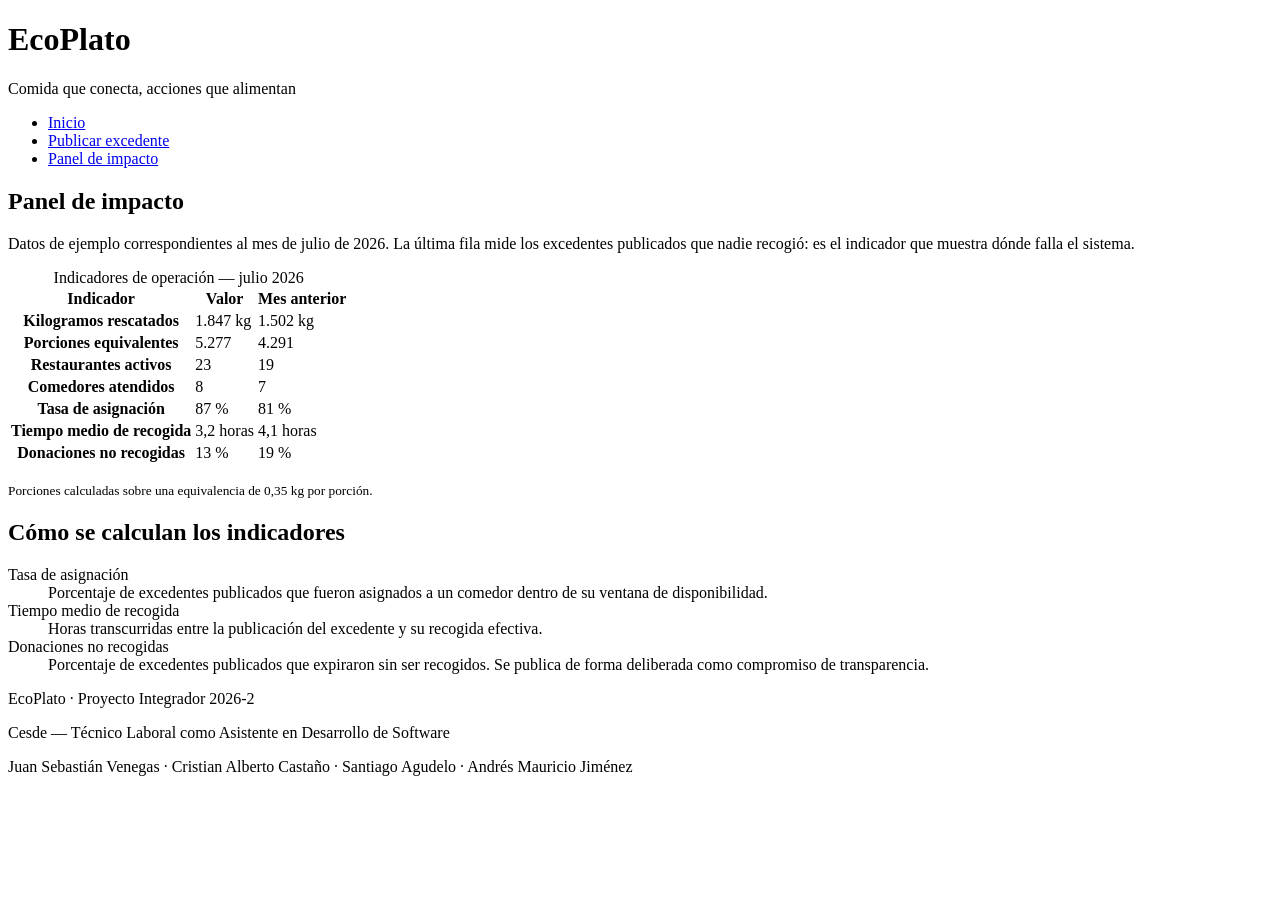
==== impacto.html @ 16bb3673 "feat: add three prototype pages with semantic markup" ====
<!doctype html>
<html lang="es">
  <head>
    <meta charset="UTF-8" />
    <meta name="viewport" content="width=device-width, initial-scale=1.0" />
    <meta
      name="description"
      content="Indicadores de la operación de EcoPlato, incluidas las donaciones que no fueron recogidas."
    />
    <title>Panel de impacto | EcoPlato</title>
  </head>
  <body>
    <header>
      <div>
        <h1>EcoPlato</h1>
        <p>Comida que conecta, acciones que alimentan</p>
        <nav aria-label="Navegación principal">
          <ul>
            <li><a href="index.html">Inicio</a></li>
            <li><a href="publicar.html">Publicar excedente</a></li>
            <li>
              <a href="impacto.html" aria-current="page">Panel de impacto</a>
            </li>
          </ul>
        </nav>
      </div>
    </header>
    <main>
      <section>
        <h2>Panel de impacto</h2>
        <p>
          Datos de ejemplo correspondientes al mes de julio de 2026. La última
          fila mide los excedentes publicados que nadie recogió: es el indicador
          que muestra dónde falla el sistema.
        </p>

        <div class="table-wrap">
          <table>
            <caption>
              Indicadores de operación — julio 2026
            </caption>
            <thead>
              <tr>
                <th scope="col">Indicador</th>
                <th scope="col">Valor</th>
                <th scope="col">Mes anterior</th>
              </tr>
            </thead>
            <tbody>
              <tr>
                <th scope="row">Kilogramos rescatados</th>
                <td>1.847 kg</td>
                <td>1.502 kg</td>
              </tr>
              <tr>
                <th scope="row">Porciones equivalentes</th>
                <td>5.277</td>
                <td>4.291</td>
              </tr>
              <tr>
                <th scope="row">Restaurantes activos</th>
                <td>23</td>
                <td>19</td>
              </tr>
              <tr>
                <th scope="row">Comedores atendidos</th>
                <td>8</td>
                <td>7</td>
              </tr>
              <tr>
                <th scope="row">Tasa de asignación</th>
                <td>87 %</td>
                <td>81 %</td>
              </tr>
              <tr>
                <th scope="row">Tiempo medio de recogida</th>
                <td>3,2 horas</td>
                <td>4,1 horas</td>
              </tr>
              <tr>
                <th scope="row">Donaciones no recogidas</th>
                <td>13 %</td>
                <td>19 %</td>
              </tr>
            </tbody>
          </table>
        </div>

        <p>
          <small
            >Porciones calculadas sobre una equivalencia de 0,35 kg por
            porción.</small
          >
        </p>
      </section>

      <section>
        <h2>Cómo se calculan los indicadores</h2>
        <dl>
          <dt>Tasa de asignación</dt>
          <dd>
            Porcentaje de excedentes publicados que fueron asignados a un
            comedor dentro de su ventana de disponibilidad.
          </dd>

          <dt>Tiempo medio de recogida</dt>
          <dd>
            Horas transcurridas entre la publicación del excedente y su recogida
            efectiva.
          </dd>

          <dt>Donaciones no recogidas</dt>
          <dd>
            Porcentaje de excedentes publicados que expiraron sin ser recogidos.
            Se publica de forma deliberada como compromiso de transparencia.
          </dd>
        </dl>
      </section>
    </main>
    <footer>
      <div>
        <p>EcoPlato · Proyecto Integrador 2026-2</p>
        <p>Cesde — Técnico Laboral como Asistente en Desarrollo de Software</p>
        <p>
          Juan Sebastián Venegas · Cristian Alberto Castaño · Santiago Agudelo ·
          Andrés Mauricio Jiménez
        </p>
      </div>
    </footer>
  </body>
</html>
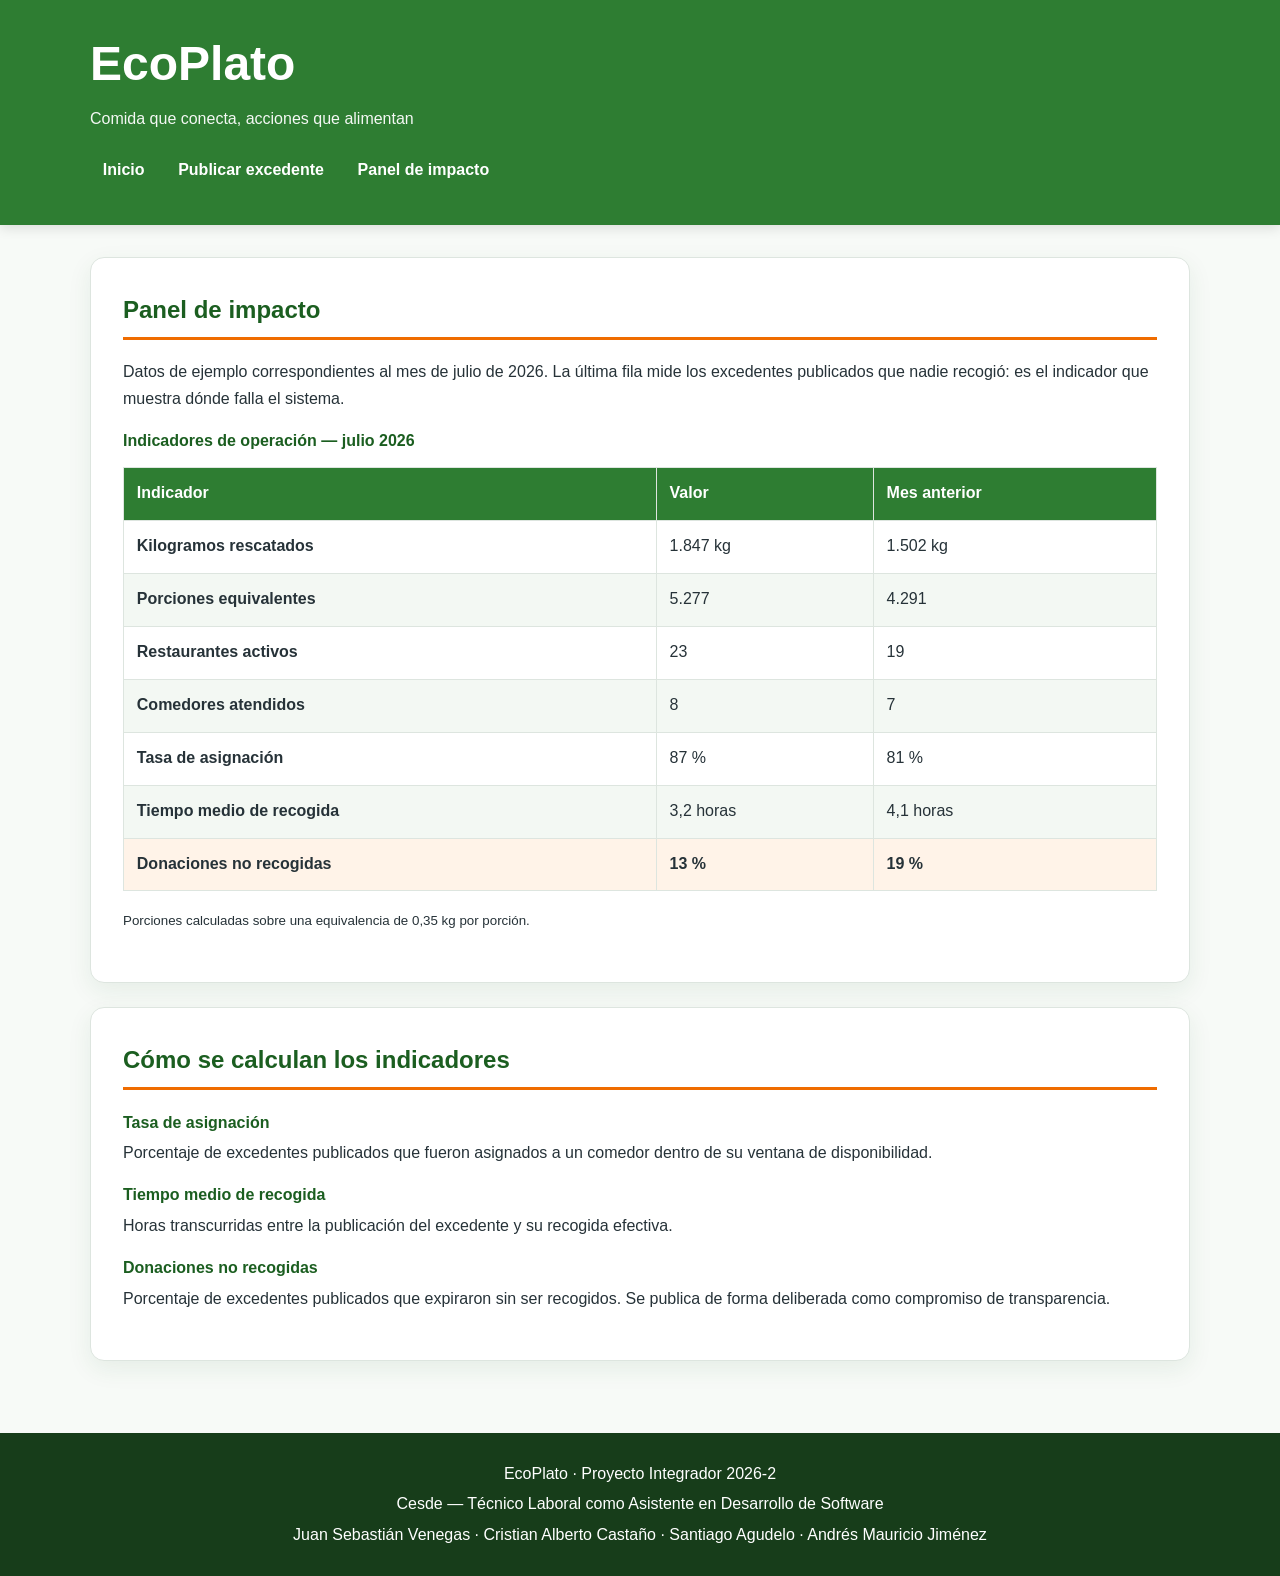
==== commit ea01c4ee: "feat: agrega hoja de estilos y actualiza integrantes" ====
--- a/impacto.html
+++ b/impacto.html
@@ -1,131 +1,78 @@
-<!doctype html>
+<!DOCTYPE html>
 <html lang="es">
-  <head>
-    <meta charset="UTF-8" />
-    <meta name="viewport" content="width=device-width, initial-scale=1.0" />
-    <meta
-      name="description"
-      content="Indicadores de la operación de EcoPlato, incluidas las donaciones que no fueron recogidas."
-    />
-    <title>Panel de impacto | EcoPlato</title>
-  </head>
-  <body>
-    <header>
-      <div>
-        <h1>EcoPlato</h1>
-        <p>Comida que conecta, acciones que alimentan</p>
-        <nav aria-label="Navegación principal">
-          <ul>
-            <li><a href="index.html">Inicio</a></li>
-            <li><a href="publicar.html">Publicar excedente</a></li>
-            <li>
-              <a href="impacto.html" aria-current="page">Panel de impacto</a>
-            </li>
-          </ul>
-        </nav>
-      </div>
-    </header>
-    <main>
-      <section>
-        <h2>Panel de impacto</h2>
-        <p>
-          Datos de ejemplo correspondientes al mes de julio de 2026. La última
-          fila mide los excedentes publicados que nadie recogió: es el indicador
-          que muestra dónde falla el sistema.
-        </p>
+<head>
+  <meta charset="UTF-8">
+  <meta name="viewport" content="width=device-width, initial-scale=1.0">
+  <meta name="description" content="Indicadores de la operación de EcoPlato, incluidas las donaciones que no fueron recogidas.">
+  <title>Panel de impacto | EcoPlato</title>
+  <link rel="stylesheet" href="css/styles.css">
+</head>
+<body>
+<header>
+  <div>
+    <h1>EcoPlato</h1>
+    <p>Comida que conecta, acciones que alimentan</p>
+    <nav aria-label="Navegación principal">
+      <ul>
+        <li><a href="index.html">Inicio</a></li>
+        <li><a href="publicar.html">Publicar excedente</a></li>
+        <li><a href="impacto.html" aria-current="page">Panel de impacto</a></li>
+      </ul>
+    </nav>
+  </div>
+</header>
+<main>
 
-        <div class="table-wrap">
-          <table>
-            <caption>
-              Indicadores de operación — julio 2026
-            </caption>
-            <thead>
-              <tr>
-                <th scope="col">Indicador</th>
-                <th scope="col">Valor</th>
-                <th scope="col">Mes anterior</th>
-              </tr>
-            </thead>
-            <tbody>
-              <tr>
-                <th scope="row">Kilogramos rescatados</th>
-                <td>1.847 kg</td>
-                <td>1.502 kg</td>
-              </tr>
-              <tr>
-                <th scope="row">Porciones equivalentes</th>
-                <td>5.277</td>
-                <td>4.291</td>
-              </tr>
-              <tr>
-                <th scope="row">Restaurantes activos</th>
-                <td>23</td>
-                <td>19</td>
-              </tr>
-              <tr>
-                <th scope="row">Comedores atendidos</th>
-                <td>8</td>
-                <td>7</td>
-              </tr>
-              <tr>
-                <th scope="row">Tasa de asignación</th>
-                <td>87 %</td>
-                <td>81 %</td>
-              </tr>
-              <tr>
-                <th scope="row">Tiempo medio de recogida</th>
-                <td>3,2 horas</td>
-                <td>4,1 horas</td>
-              </tr>
-              <tr>
-                <th scope="row">Donaciones no recogidas</th>
-                <td>13 %</td>
-                <td>19 %</td>
-              </tr>
-            </tbody>
-          </table>
-        </div>
+<section>
+  <h2>Panel de impacto</h2>
+  <p>Datos de ejemplo correspondientes al mes de julio de 2026. La última fila mide los excedentes publicados que nadie recogió: es el indicador que muestra dónde falla el sistema.</p>
 
-        <p>
-          <small
-            >Porciones calculadas sobre una equivalencia de 0,35 kg por
-            porción.</small
-          >
-        </p>
-      </section>
+  <div class="table-wrap">
+    <table>
+      <caption>Indicadores de operación — julio 2026</caption>
+      <thead>
+        <tr>
+          <th scope="col">Indicador</th>
+          <th scope="col">Valor</th>
+          <th scope="col">Mes anterior</th>
+        </tr>
+      </thead>
+      <tbody>
+        <tr><th scope="row">Kilogramos rescatados</th><td>1.847 kg</td><td>1.502 kg</td></tr>
+        <tr><th scope="row">Porciones equivalentes</th><td>5.277</td><td>4.291</td></tr>
+        <tr><th scope="row">Restaurantes activos</th><td>23</td><td>19</td></tr>
+        <tr><th scope="row">Comedores atendidos</th><td>8</td><td>7</td></tr>
+        <tr><th scope="row">Tasa de asignación</th><td>87 %</td><td>81 %</td></tr>
+        <tr><th scope="row">Tiempo medio de recogida</th><td>3,2 horas</td><td>4,1 horas</td></tr>
+        <tr><th scope="row">Donaciones no recogidas</th><td>13 %</td><td>19 %</td></tr>
+      </tbody>
+    </table>
+  </div>
 
-      <section>
-        <h2>Cómo se calculan los indicadores</h2>
-        <dl>
-          <dt>Tasa de asignación</dt>
-          <dd>
-            Porcentaje de excedentes publicados que fueron asignados a un
-            comedor dentro de su ventana de disponibilidad.
-          </dd>
+  <p><small>Porciones calculadas sobre una equivalencia de 0,35 kg por porción.</small></p>
+</section>
 
-          <dt>Tiempo medio de recogida</dt>
-          <dd>
-            Horas transcurridas entre la publicación del excedente y su recogida
-            efectiva.
-          </dd>
+<section>
+  <h2>Cómo se calculan los indicadores</h2>
+  <dl>
+    <dt>Tasa de asignación</dt>
+    <dd>Porcentaje de excedentes publicados que fueron asignados a un comedor dentro de su ventana de disponibilidad.</dd>
 
-          <dt>Donaciones no recogidas</dt>
-          <dd>
-            Porcentaje de excedentes publicados que expiraron sin ser recogidos.
-            Se publica de forma deliberada como compromiso de transparencia.
-          </dd>
-        </dl>
-      </section>
-    </main>
-    <footer>
-      <div>
-        <p>EcoPlato · Proyecto Integrador 2026-2</p>
-        <p>Cesde — Técnico Laboral como Asistente en Desarrollo de Software</p>
-        <p>
-          Juan Sebastián Venegas · Cristian Alberto Castaño · Santiago Agudelo ·
-          Andrés Mauricio Jiménez
-        </p>
-      </div>
-    </footer>
-  </body>
+    <dt>Tiempo medio de recogida</dt>
+    <dd>Horas transcurridas entre la publicación del excedente y su recogida efectiva.</dd>
+
+    <dt>Donaciones no recogidas</dt>
+    <dd>Porcentaje de excedentes publicados que expiraron sin ser recogidos. Se publica de forma deliberada como compromiso de transparencia.</dd>
+  </dl>
+</section>
+
+</main>
+<footer>
+  <div>
+    <p>EcoPlato · Proyecto Integrador 2026-2</p>
+    <p>Cesde — Técnico Laboral como Asistente en Desarrollo de Software</p>
+    <p>Juan Sebastián Venegas · Cristian Alberto Castaño · Santiago Agudelo · Andrés Mauricio Jiménez</p>
+  </div>
+</footer>
+</body>
 </html>
--- a/css/styles.css
+++ b/css/styles.css
@@ -0,0 +1,277 @@
+:root {
+  --verde: #2E7D32;
+  --verde-oscuro: #1B5E20;
+  --verde-claro: #E8F5E9;
+  --naranja: #EF6C00;
+  --naranja-claro: #FFF3E8;
+  --blanco: #FFFFFF;
+  --texto: #263238;
+  --texto-suave: #607D8B;
+  --borde: #DDE5DF;
+  --fondo: #F7FAF7;
+  --sombra: 0 8px 24px rgba(27, 94, 32, .08);
+}
+
+* { box-sizing: border-box; }
+
+html { scroll-behavior: smooth; }
+
+body {
+  margin: 0;
+  font-family: Arial, Helvetica, sans-serif;
+  line-height: 1.65;
+  color: var(--texto);
+  background: var(--fondo);
+}
+
+header {
+  background: var(--verde);
+  color: var(--blanco);
+  padding: 1.5rem 1rem;
+  box-shadow: 0 3px 12px rgba(0,0,0,.12);
+}
+
+header > div,
+main,
+footer > div {
+  width: min(1100px, calc(100% - 2rem));
+  margin-inline: auto;
+}
+
+header h1 {
+  margin: 0;
+  font-size: clamp(2rem, 5vw, 3rem);
+}
+
+header p {
+  margin: .15rem 0 1rem;
+  opacity: .95;
+}
+
+nav ul {
+  display: flex;
+  flex-wrap: wrap;
+  gap: .5rem;
+  list-style: none;
+  padding: 0;
+  margin: 0;
+}
+
+nav a {
+  display: inline-block;
+  color: var(--blanco);
+  text-decoration: none;
+  font-weight: 700;
+  padding: .55rem .8rem;
+  border-radius: 8px;
+}
+
+nav a:hover,
+nav a:focus-visible {
+  background: rgba(255,255,255,.16);
+  outline: 2px solid rgba(255,255,255,.7);
+  outline-offset: 2px;
+}
+
+main {
+  padding: 2rem 0 3rem;
+}
+
+section,
+form {
+  background: var(--blanco);
+  border: 1px solid var(--borde);
+  border-radius: 14px;
+  padding: clamp(1.25rem, 3vw, 2rem);
+  margin-bottom: 1.5rem;
+  box-shadow: var(--sombra);
+}
+
+h2 {
+  color: var(--verde-oscuro);
+  margin-top: 0;
+  border-bottom: 3px solid var(--naranja);
+  padding-bottom: .45rem;
+}
+
+h3 {
+  color: var(--verde);
+  margin-bottom: .35rem;
+}
+
+strong { color: var(--verde-oscuro); }
+
+ol, ul {
+  padding-left: 1.5rem;
+}
+
+li { margin-bottom: .55rem; }
+
+.feature-grid {
+  display: grid;
+  grid-template-columns: repeat(3, 1fr);
+  gap: 1rem;
+}
+
+.feature {
+  background: var(--verde-claro);
+  border-left: 5px solid var(--verde);
+  border-radius: 10px;
+  padding: 1rem;
+}
+
+fieldset {
+  border: 1px solid var(--borde);
+  border-radius: 10px;
+  padding: 1.25rem;
+  margin-bottom: 1.25rem;
+}
+
+legend {
+  color: var(--verde-oscuro);
+  font-weight: 700;
+  padding: 0 .5rem;
+}
+
+.form-grid {
+  display: grid;
+  grid-template-columns: repeat(2, minmax(0, 1fr));
+  gap: 1rem;
+}
+
+.field {
+  display: flex;
+  flex-direction: column;
+  gap: .35rem;
+}
+
+.field-full { grid-column: 1 / -1; }
+
+label {
+  font-weight: 700;
+  color: var(--texto);
+}
+
+input, select, textarea {
+  width: 100%;
+  border: 1px solid #B8C7BC;
+  border-radius: 8px;
+  padding: .75rem;
+  font: inherit;
+  background: #fff;
+}
+
+input:focus, select:focus, textarea:focus {
+  border-color: var(--verde);
+  outline: 3px solid rgba(46,125,50,.16);
+}
+
+.checkbox {
+  flex-direction: row;
+  align-items: center;
+  gap: .6rem;
+}
+
+.checkbox input {
+  width: auto;
+}
+
+button {
+  border: 0;
+  border-radius: 8px;
+  background: var(--naranja);
+  color: var(--blanco);
+  font: inherit;
+  font-weight: 700;
+  padding: .8rem 1.2rem;
+  cursor: pointer;
+}
+
+button:hover,
+button:focus-visible {
+  background: #D95F00;
+  outline: 3px solid rgba(239,108,0,.2);
+}
+
+.table-wrap {
+  overflow-x: auto;
+}
+
+table {
+  width: 100%;
+  border-collapse: collapse;
+  background: var(--blanco);
+}
+
+caption {
+  text-align: left;
+  font-weight: 700;
+  color: var(--verde-oscuro);
+  padding-bottom: .75rem;
+}
+
+th, td {
+  border: 1px solid var(--borde);
+  padding: .8rem;
+  text-align: left;
+}
+
+thead th {
+  background: var(--verde);
+  color: var(--blanco);
+}
+
+tbody tr:nth-child(even) {
+  background: #F3F8F3;
+}
+
+tbody tr:last-child {
+  background: var(--naranja-claro);
+  font-weight: 700;
+}
+
+dt {
+  color: var(--verde-oscuro);
+  font-weight: 700;
+  margin-top: 1rem;
+}
+
+dd {
+  margin-left: 0;
+  margin-top: .25rem;
+}
+
+.note {
+  border-left: 5px solid var(--naranja);
+  background: var(--naranja-claro);
+  padding: 1rem;
+  border-radius: 8px;
+}
+
+footer {
+  background: #173D1A;
+  color: var(--blanco);
+  padding: 1.5rem 1rem;
+  text-align: center;
+}
+
+footer p { margin: .25rem 0; }
+
+@media (max-width: 760px) {
+  .feature-grid,
+  .form-grid {
+    grid-template-columns: 1fr;
+  }
+
+  .field-full {
+    grid-column: auto;
+  }
+
+  nav ul {
+    flex-direction: column;
+  }
+
+  nav a {
+    width: 100%;
+  }
+}
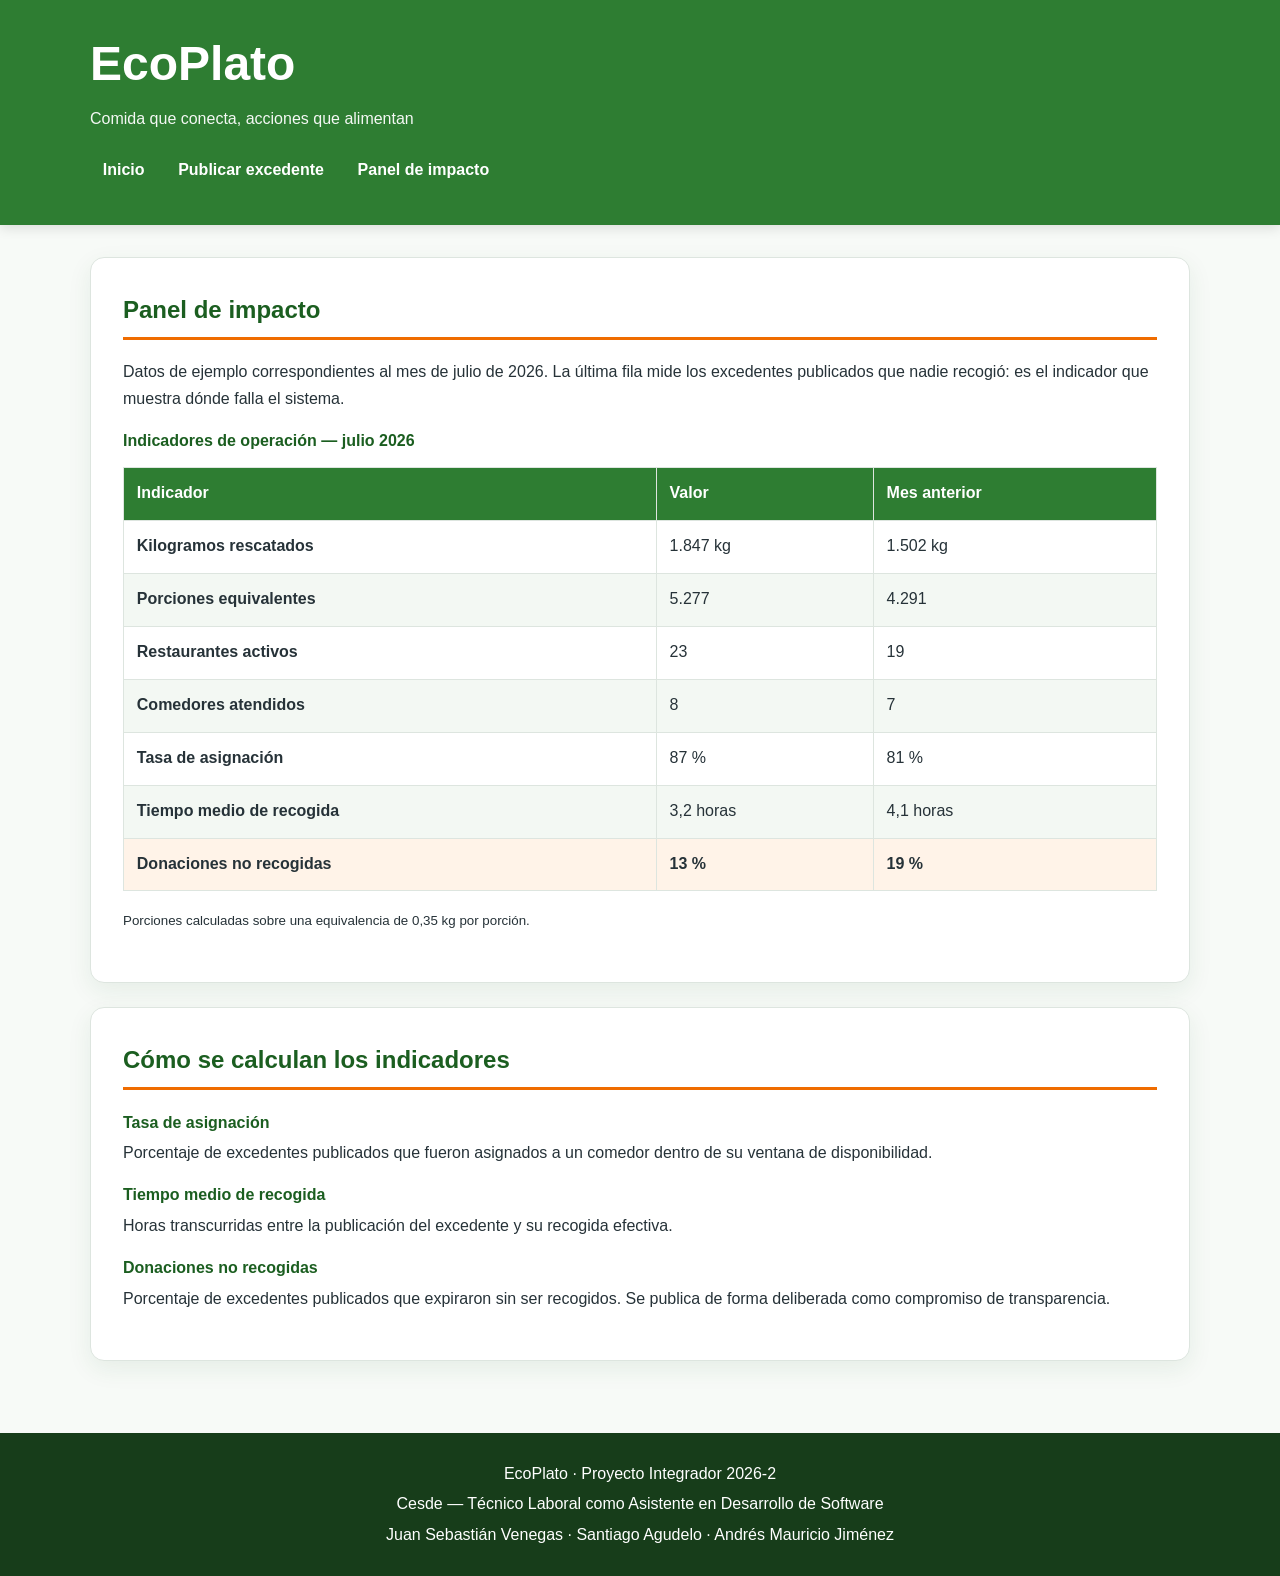
==== commit 9750202a: "feat: modificacion integrante del equipo por retiro" ====
--- a/impacto.html
+++ b/impacto.html
@@ -71,7 +71,7 @@
   <div>
     <p>EcoPlato · Proyecto Integrador 2026-2</p>
     <p>Cesde — Técnico Laboral como Asistente en Desarrollo de Software</p>
-    <p>Juan Sebastián Venegas · Cristian Alberto Castaño · Santiago Agudelo · Andrés Mauricio Jiménez</p>
+    <p>Juan Sebastián Venegas · Santiago Agudelo · Andrés Mauricio Jiménez</p>
   </div>
 </footer>
 </body>
